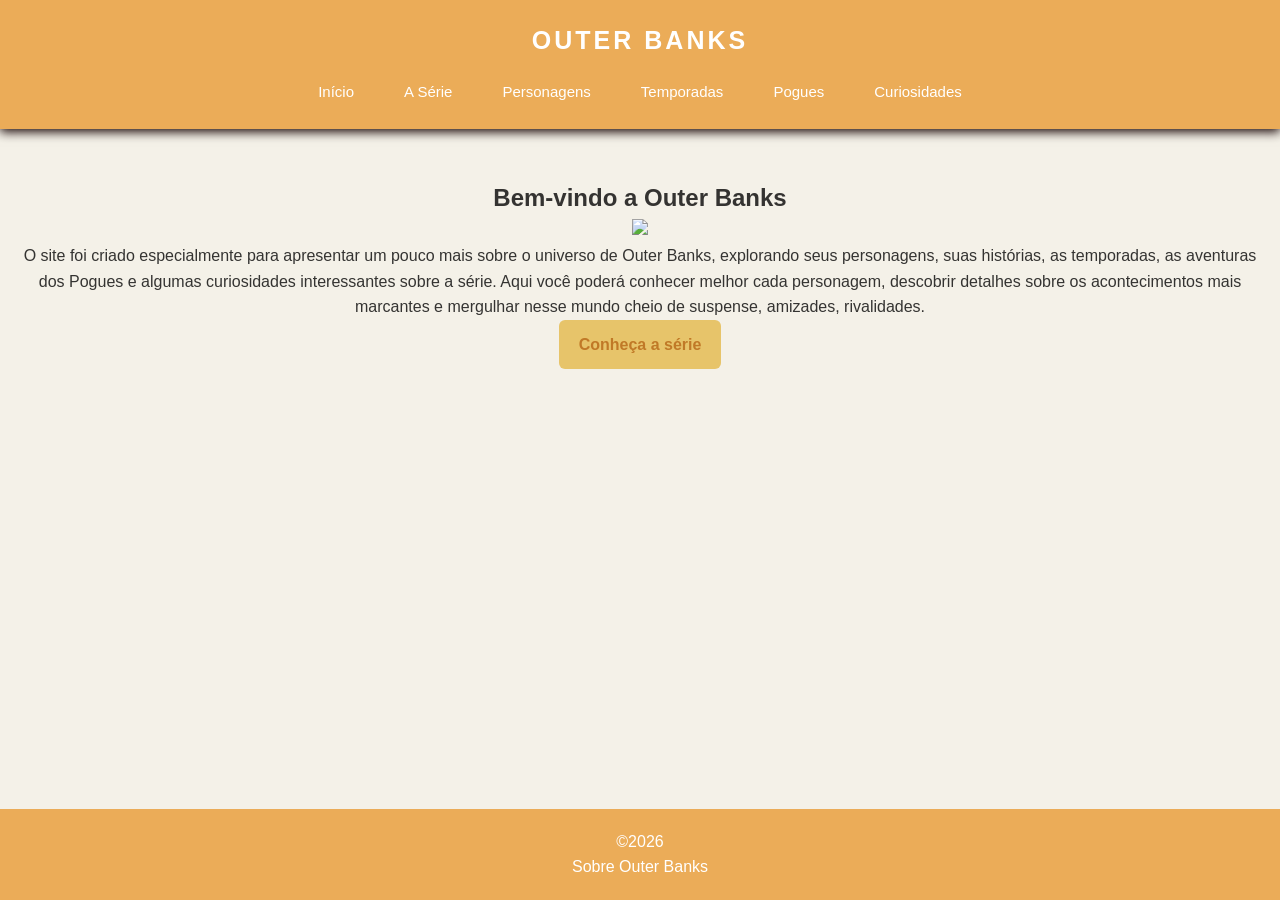
==== index.html @ cf871ffc "Update index.html with image and formatting Added an image to the main section and cleaned up the HT" ====
<!DOCTYPE html> <html lang="pt-BR">  
<head>  
    <meta charset="UTF-8">  
    <meta name="viewport" content="width=device-width, initial-scale=1.0">  
    <title>Outer Banks - Início</title>  
    <link rel="stylesheet" href="style.css">  
</head>  
<body>  
<header>  
    <h1>OUTER BANKS</h1>  
<nav>
    <a href="index.html">Início</a>  
    <a href="serie.html">A Série</a>  
    <a href="personagens.html">Personagens</a>  
    <a href="temporadas.html">Temporadas</a>  
    <a href="pogues.html">Pogues</a>  
    <a href="curiosidades.html">Curiosidades</a>  
</nav>
</header>  
<main class="inicio">  
        <div>  
            <h2>Bem-vindo a Outer Banks</h2>  
           <img src= https://pin.it/1afvQt2d7>
            <p>
           O site foi criado especialmente para apresentar um pouco mais sobre o universo de Outer Banks,
                explorando seus personagens, suas histórias, as temporadas, as aventuras dos Pogues e algumas curiosidades interessantes sobre a série. 
                Aqui você poderá conhecer melhor cada personagem, descobrir detalhes sobre os acontecimentos mais marcantes e mergulhar nesse mundo cheio de suspense,
                amizades, rivalidades.
          </p>  
        <a class="botao" href="serie.html">Conheça a série</a> 
    </div>    
</main>  
<footer>  
    <p>©2026</p>
    <p>Sobre Outer Banks </p>
</footer>  
</body>  
</html>
---- style.css ----
* {
    margin: 0;
    padding: 0;
    box-sizing: border-box;
}

html, body {
    min-height: 100%;
    text-align: center;
}

body {
    font-family: Arial, sans-serif;
    background-color: #f4f1e8;
    color: #000000c9;
    text-align: center;
    line-height: 1.6;
    min-height: 100vh;
    display: flex;
    flex-direction: column;
}

main {
    flex: 1;
}

/* CABEÇALHO */
header {
    background-color: #e99c37ce;
    color: white;
    padding: 20px;
    text-align: center;
    box-shadow: 0 3px 10px #180606;
}

header h1 {
    font-size: 25px;
    margin-bottom: 15px;
    letter-spacing: 3px;
}

/* MENU */
nav {
    display: flex;
    justify-content: center;
    flex-wrap: wrap;
    gap: 10px;
}

nav a {
    color: white;
    text-decoration: none;
    margin: 0 10px;
    font-size: 15px;
    padding: 5px 10px;
}

nav a:hover {
    background-color: #bd8928;
    border-radius: 5px;
}

/* DESTAQUE */
.hero {
    min-height: 200px;
    display: flex;
    align-items: center;
    justify-content: center;
    text-align: center;
    padding: 40px 20px;
    background-size: cover;
    background-position: center;
    color: rgba(221, 143, 40, 0.945);
}

.hero h2 {
    font-size: 40px;
    margin-bottom: 15px;
}

.hero p {
    font-size: 18px;
    margin-bottom: 25px;
}

/* IMAGENS */
.imagem img {
    display: block;
    width: 100%;
    max-width: 500px;
    height: auto;
    object-fit: contain;
    border-radius: 15px;
    margin: 20px auto;
}

/* BOTÕES */
.botao {
    display: inline-block;
    background-color: #e7c46a;
    color: #c07927;
    text-decoration: none;
    padding: 12px 20px;
    border-radius: 6px;
    font-weight: bold;
}

.botao:hover {
    background-color: #d6ad45;
}

/* CONTEÚDO */
.conteudo {
    max-width: 900px;
    margin: 40px auto;
    padding: 20px;
    text-align: center;
}

.conteudo h2,
.pagina h2 {
    color: #180606;
    margin-bottom: 20px;
}

.pagina {
    max-width: 900px;
    width: 100%;
    margin: 40px auto;
    padding: 20px;
    background-color: white;
    border-radius: 10px;
}

.pagina p {
    margin-bottom: 20px;
}

/* CAIXAS */
.caixa,
.pogue-box {
    background-color: white;
    padding: 15px;
    margin-top: 25px;
    border-radius: 10px;
    box-shadow: 0 2px 8px rgb(177, 76, 8);
}

.caixa h3,
.pogue-box h3 {
    margin-bottom: 15px;
}

/* TEMPORADAS */
.temporadas {
    display: grid;
    grid-template-columns: repeat(2, 1fr);
    gap: 20px;
}

.temporada {
    background-color: white;
    padding: 15px;
    border-radius: 10px;
    box-shadow: 0 2px 8px rgba(0, 0, 0, 0.10);
}

.temporada h3 {
    margin-bottom: 10px;
    color: #ca7524;
}

/* CARDS E PERSONAGENS */
.cards {
    display: grid;
    grid-template-columns: repeat(3, minmax(0, 1fr));
    gap: 20px;
    align-items: stretch;
}

.card {
    background-color: white;
    padding: 20px;
    border-radius: 10px;
    box-shadow: 0 2px 8px rgba(0, 0, 0, 0.12);
    text-align: center;
}

.card img {
    display: block;
    width: 100%;
    height: 100px;
    object-fit: contain;
    object-position: center;
    margin: 0 auto;
    border-radius: 10px;
}

.card h3 {
    color: #dd7c21;
    margin: 15px 0 10px;
}

.card p {
    margin: 0;
}

/* CURIOSIDADES */
.curiosidades {
    display: grid;
    grid-template-columns: repeat(2, 1fr);
    gap: 20px;
}

.curiosidade {
    background-color: white;
    padding: 25px;
    border-radius: 10px;
    box-shadow: 0 2px 8px rgba(0, 0, 0, 0.12);
}

.curiosidade h3 {
    margin-bottom: 10px;
    color: #bb711c;
}

/* RODAPÉ */
footer {
    background-color: #e99c37ce;
    color: white;
    text-align: center;
    padding: 20px;
    margin-top: auto;
}

/* RESPONSIVIDADE */
@media (max-width: 768px) {

    header h1 {
        font-size: 22px;
    }

    nav {
        flex-direction: column;
        align-items: center;
    }

    nav a {
        width: 100%;
    }

    .hero h2 {
        font-size: 30px;
    }

    .cards,
    .temporadas,
    .curiosidades {
        grid-template-columns: 1fr;
    }

    .pagina {
        margin: 20px auto;
        padding: 15px;
    }
}


/* PÁGINA INICIAL */

main {
    flex: 1;
    padding: 50px 20px;
    text-align: center;
}

main > h2 {
    font-size: 32px;
    color: #bd7625;
    margin-bottom: 20px;
    text-align: center;
}

main > p {
    max-width: 900px;
    margin: 0 auto 25px;
    font-size: 17px;
    line-height: 1.8;
    text-align: center;
}

main > .botao {
    display: inline-block;
    margin: 10px auto;
    padding: 13px 25px;
    font-size: 16px;
    transition: 0.3s;
}

main > .botao:hover {
    background-color: #d6ad45;
    transform: scale(1.05);
}

/* CELULAR */
@media (max-width: 768px) {
    main {
        padding: 35px 15px;
    }

    main > h2 {
        font-size: 25px;
    }

    main > p {
        font-size: 15px;
    }
}
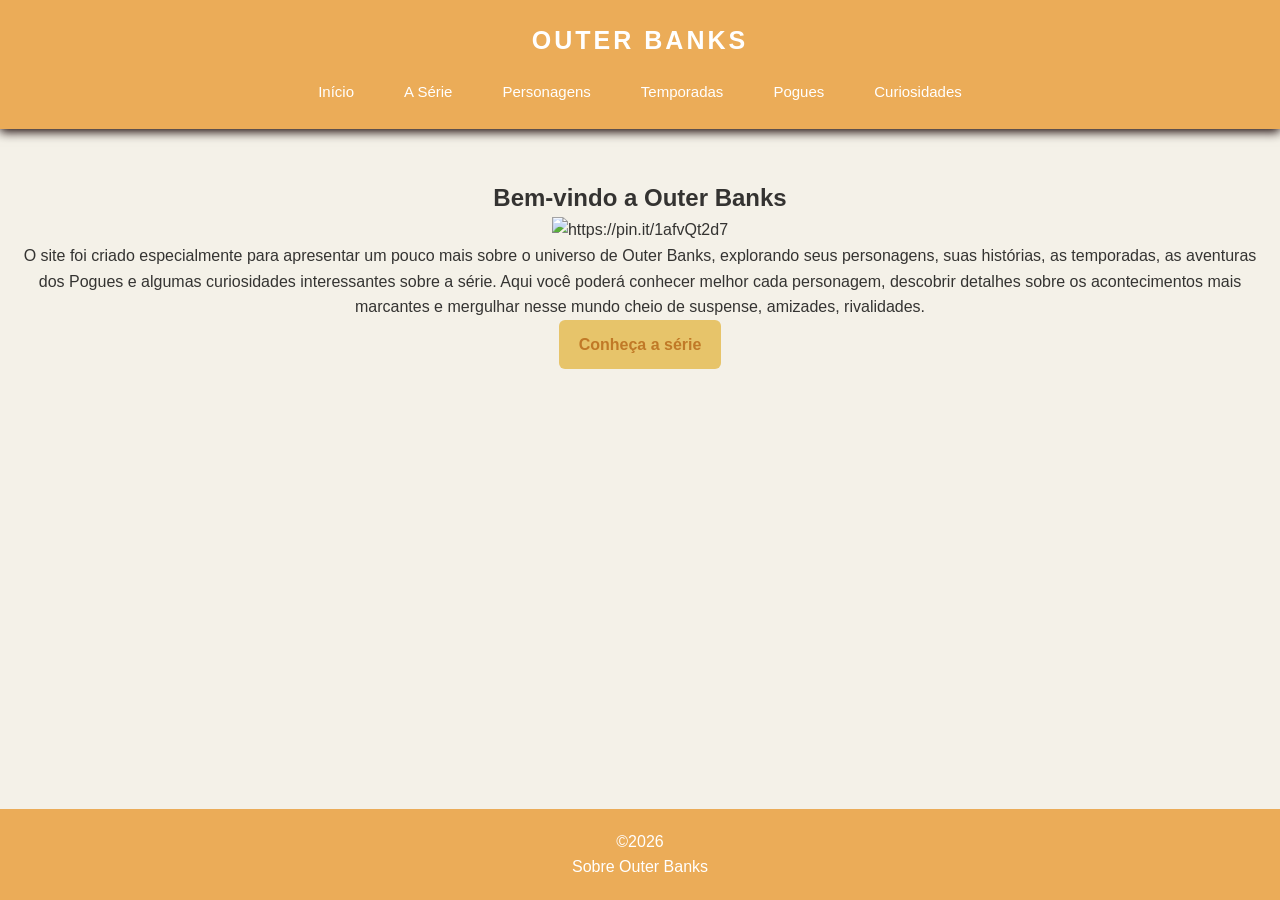
==== commit 83c3d071: "Restore index.html with original content" ====
--- a/index.html
+++ b/index.html
@@ -24,7 +24,7 @@
 <main class="inicio">  
         <div>  
             <h2>Bem-vindo a Outer Banks</h2>  
-           <img src= https://pin.it/1afvQt2d7>
+           <img src= https://pin.it/1afvQt2d7 alt= https://pin.it/1afvQt2d7>
             <p>
            O site foi criado especialmente para apresentar um pouco mais sobre o universo de Outer Banks,
                 explorando seus personagens, suas histórias, as temporadas, as aventuras dos Pogues e algumas curiosidades interessantes sobre a série. 
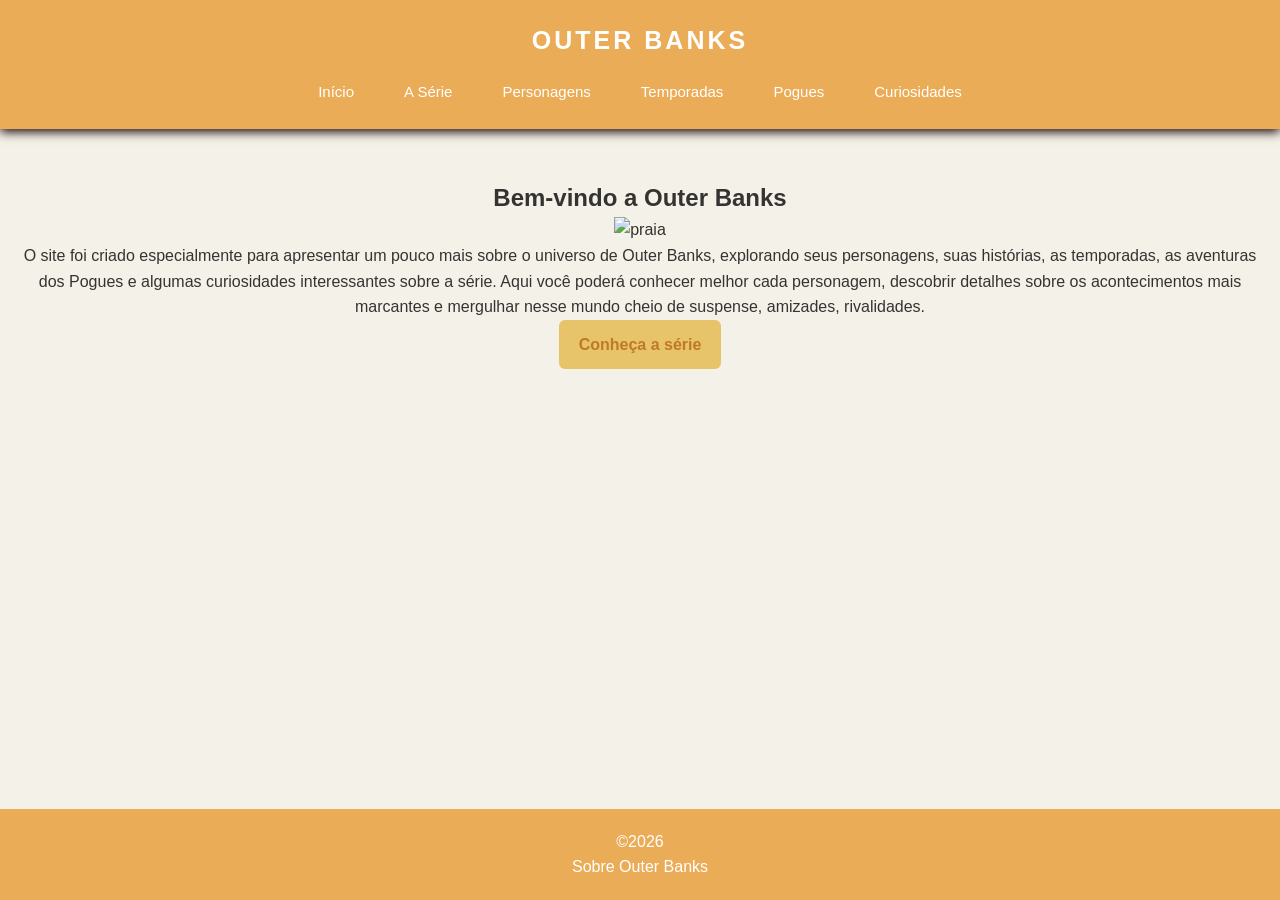
==== commit 7f238efc: "Fix HTML structure and update image source" ====
--- a/index.html
+++ b/index.html
@@ -24,7 +24,7 @@
 <main class="inicio">  
         <div>  
             <h2>Bem-vindo a Outer Banks</h2>  
-           <img src= https://pin.it/1afvQt2d7 alt= https://pin.it/1afvQt2d7>
+           <img src= praia  alt=praia>
             <p>
            O site foi criado especialmente para apresentar um pouco mais sobre o universo de Outer Banks,
                 explorando seus personagens, suas histórias, as temporadas, as aventuras dos Pogues e algumas curiosidades interessantes sobre a série. 
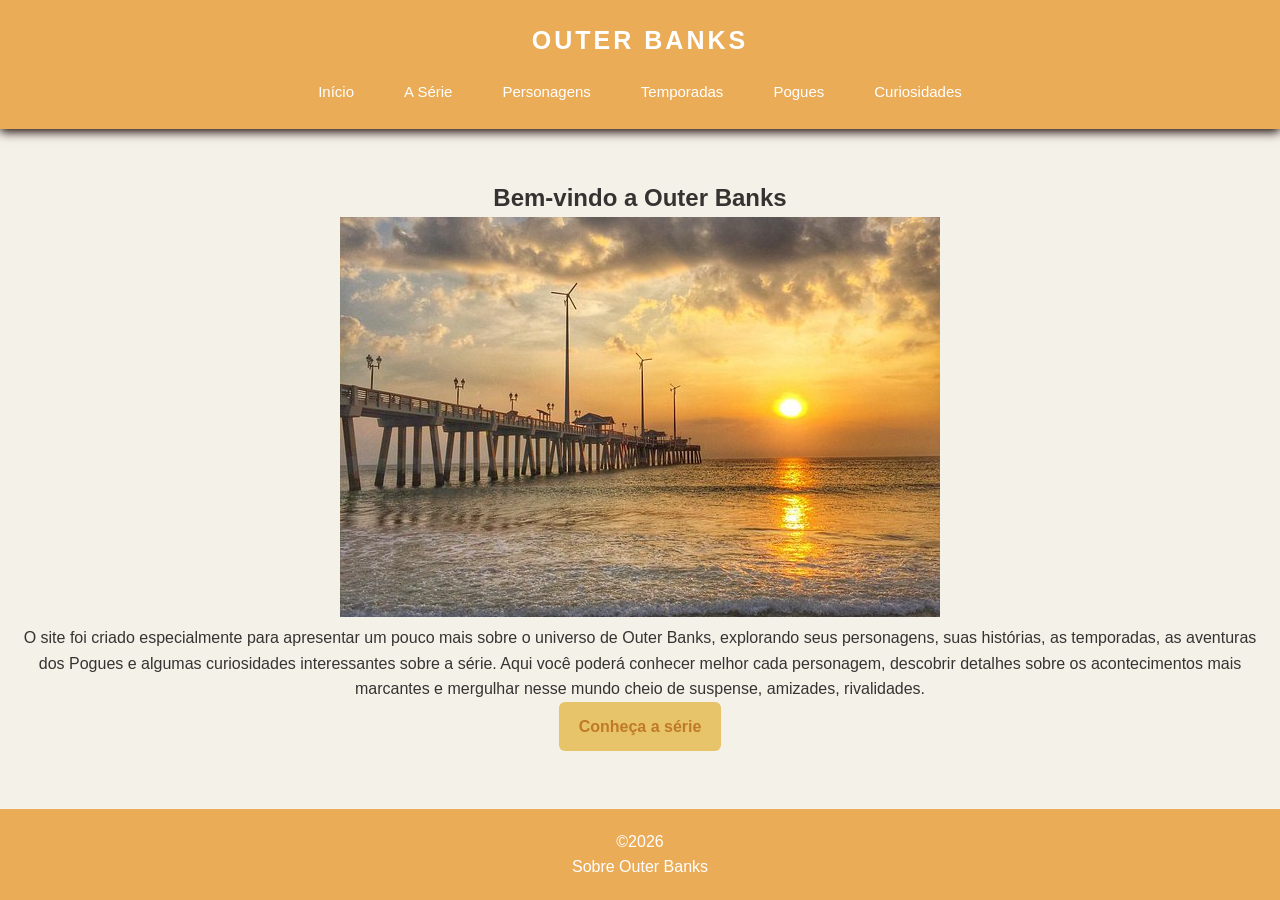
==== commit 9497c449: "Update index.html" ====
--- a/index.html
+++ b/index.html
@@ -1,6 +1,3 @@
-
-
-
 
 <!DOCTYPE html> <html lang="pt-BR">  
 <head>  
@@ -24,7 +21,7 @@
 <main class="inicio">  
         <div>  
             <h2>Bem-vindo a Outer Banks</h2>  
-           <img src= praia  alt=praia>
+           <img src= imagens/praia.jpg  alt=praia>
             <p>
            O site foi criado especialmente para apresentar um pouco mais sobre o universo de Outer Banks,
                 explorando seus personagens, suas histórias, as temporadas, as aventuras dos Pogues e algumas curiosidades interessantes sobre a série. 
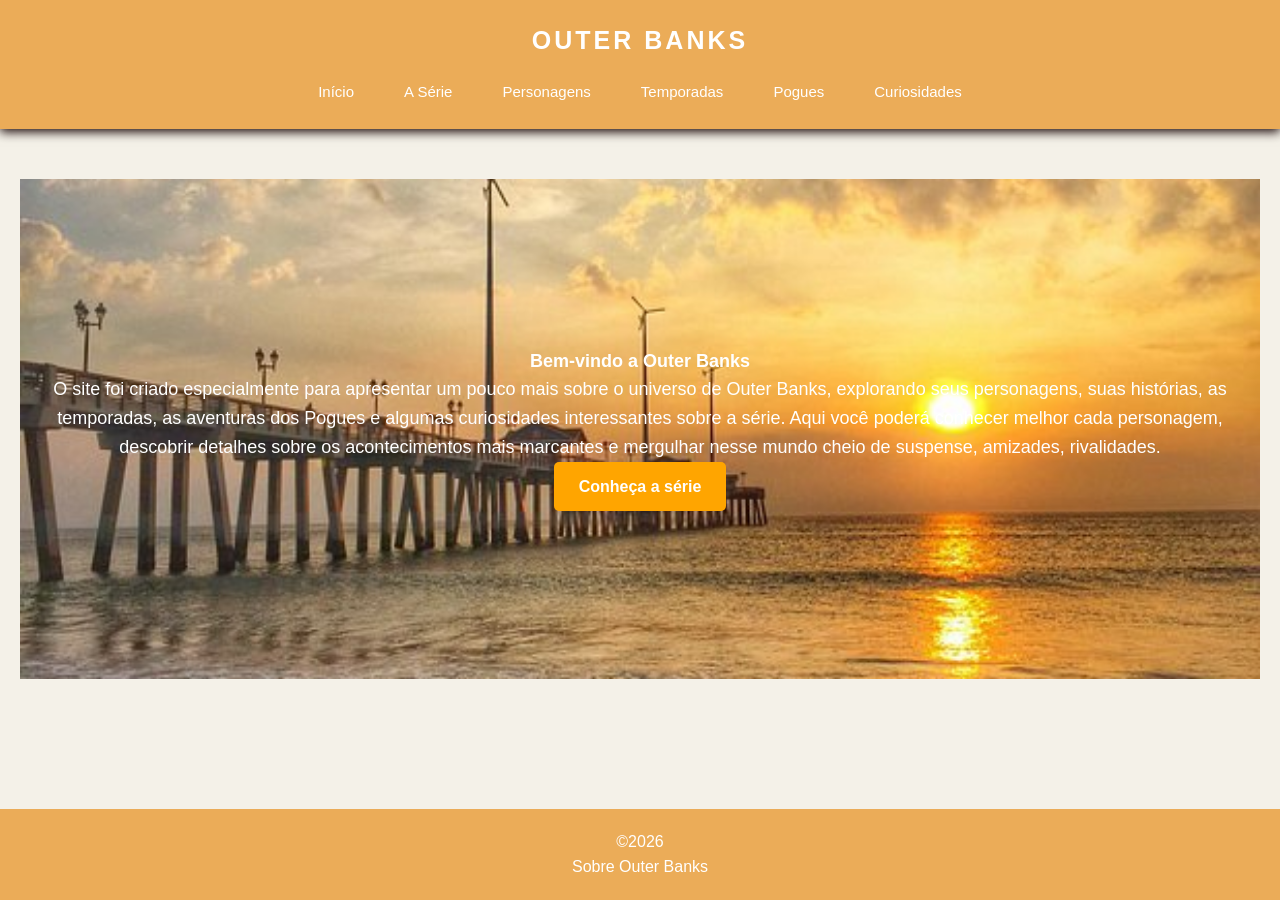
==== commit 2d8d8b75: "Update index.html" ====
--- a/index.html
+++ b/index.html
@@ -18,10 +18,10 @@
     <a href="curiosidades.html">Curiosidades</a>  
 </nav>
 </header>  
-<main class="inicio">  
-        <div>  
+<main>  
+  <section class="banner"> 
+        <div class=" conteudo-banner">  
             <h2>Bem-vindo a Outer Banks</h2>  
-           <img src= imagens/praia.jpg  alt=praia>
             <p>
            O site foi criado especialmente para apresentar um pouco mais sobre o universo de Outer Banks,
                 explorando seus personagens, suas histórias, as temporadas, as aventuras dos Pogues e algumas curiosidades interessantes sobre a série. 
--- a/style.css
+++ b/style.css
@@ -24,7 +24,6 @@
     flex: 1;
 }
 
-/* CABEÇALHO */
 header {
     background-color: #e99c37ce;
     color: white;
@@ -39,7 +38,6 @@
     letter-spacing: 3px;
 }
 
-/* MENU */
 nav {
     display: flex;
     justify-content: center;
@@ -60,7 +58,6 @@
     border-radius: 5px;
 }
 
-/* DESTAQUE */
 .hero {
     min-height: 200px;
     display: flex;
@@ -83,7 +80,6 @@
     margin-bottom: 25px;
 }
 
-/* IMAGENS */
 .imagem img {
     display: block;
     width: 100%;
@@ -94,7 +90,6 @@
     margin: 20px auto;
 }
 
-/* BOTÕES */
 .botao {
     display: inline-block;
     background-color: #e7c46a;
@@ -109,7 +104,6 @@
     background-color: #d6ad45;
 }
 
-/* CONTEÚDO */
 .conteudo {
     max-width: 900px;
     margin: 40px auto;
@@ -136,7 +130,6 @@
     margin-bottom: 20px;
 }
 
-/* CAIXAS */
 .caixa,
 .pogue-box {
     background-color: white;
@@ -151,7 +144,6 @@
     margin-bottom: 15px;
 }
 
-/* TEMPORADAS */
 .temporadas {
     display: grid;
     grid-template-columns: repeat(2, 1fr);
@@ -170,7 +162,6 @@
     color: #ca7524;
 }
 
-/* CARDS E PERSONAGENS */
 .cards {
     display: grid;
     grid-template-columns: repeat(3, minmax(0, 1fr));
@@ -205,7 +196,6 @@
     margin: 0;
 }
 
-/* CURIOSIDADES */
 .curiosidades {
     display: grid;
     grid-template-columns: repeat(2, 1fr);
@@ -224,7 +214,6 @@
     color: #bb711c;
 }
 
-/* RODAPÉ */
 footer {
     background-color: #e99c37ce;
     color: white;
@@ -233,7 +222,41 @@
     margin-top: auto;
 }
 
-/* RESPONSIVIDADE */
+.banner {
+    background-image: url("imagens/praia.jpg");
+    background-size: cover;
+    background-position: center;
+    background-repeat: no-repeat;
+    height: 500px;
+    
+    display: flex;
+    align-items: center;
+    justify-content: center;
+    text-align: center;
+    
+    color: white;
+}
+
+.conteudo-banner {
+    padding: 30px;
+}
+
+.banner h2{
+    font-size: 18px;
+}  
+
+.banner p{
+     font-size: 18px;
+ }
+
+.botao {
+    background-color: orange;
+    color: white;
+    padding: 12px 25px;
+    text-decoration: none;
+    border-radius: 5px;
+}
+
 @media (max-width: 768px) {
 
     header h1 {
@@ -264,9 +287,6 @@
         padding: 15px;
     }
 }
-
-
-/* PÁGINA INICIAL */
 
 main {
     flex: 1;
@@ -302,7 +322,6 @@
     transform: scale(1.05);
 }
 
-/* CELULAR */
 @media (max-width: 768px) {
     main {
         padding: 35px 15px;
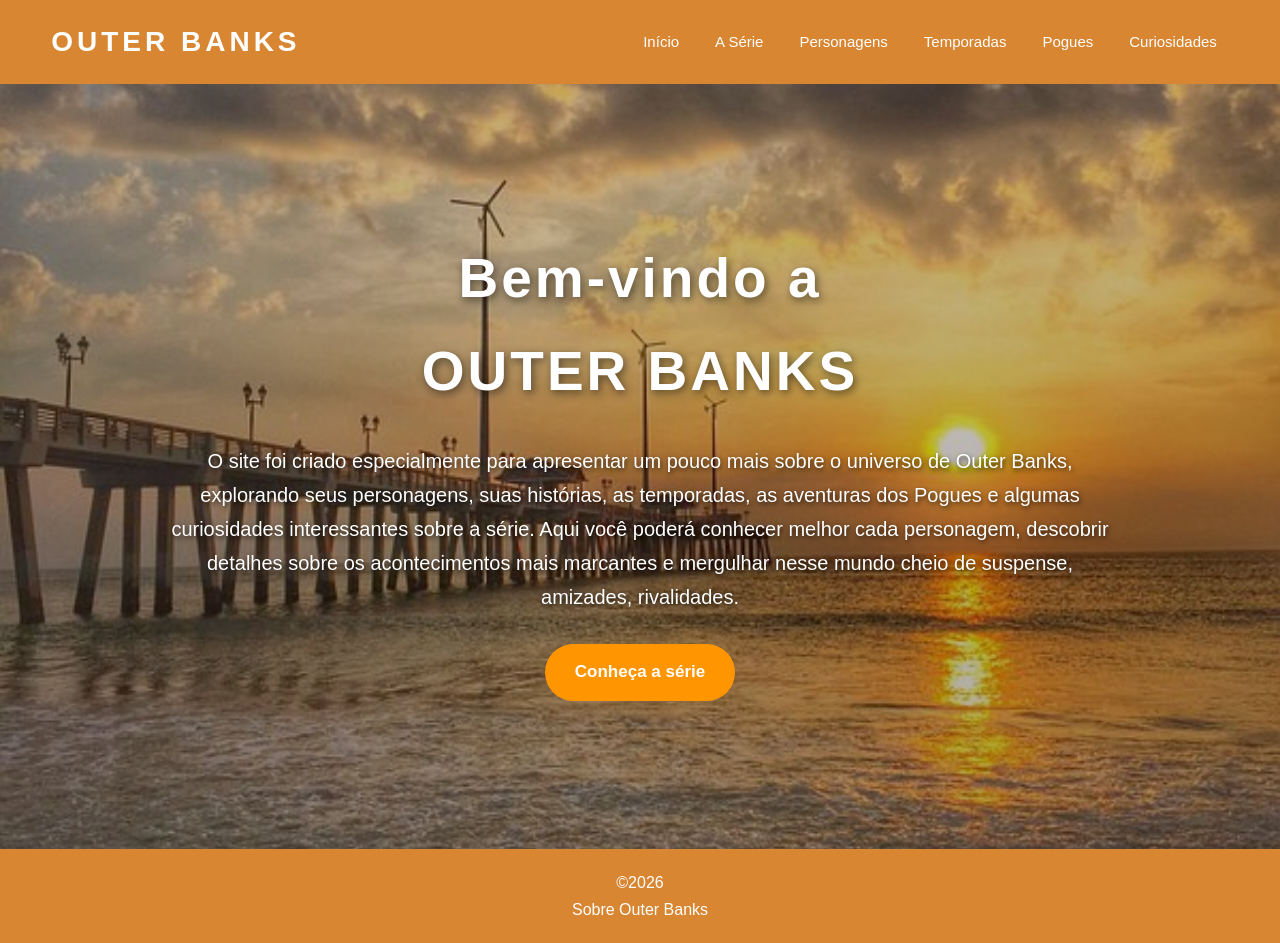
==== commit 6c68f0c9: "Update index.html" ====
--- a/index.html
+++ b/index.html
@@ -21,7 +21,8 @@
 <main>  
   <section class="banner"> 
         <div class=" conteudo-banner">  
-            <h2>Bem-vindo a Outer Banks</h2>  
+            <h2>Bem-vindo a <br>
+                OUTER BANKS </h2>  
             <p>
            O site foi criado especialmente para apresentar um pouco mais sobre o universo de Outer Banks,
                 explorando seus personagens, suas histórias, as temporadas, as aventuras dos Pogues e algumas curiosidades interessantes sobre a série. 
--- a/style.css
+++ b/style.css
@@ -1,23 +1,23 @@
+
 * {
     margin: 0;
     padding: 0;
     box-sizing: border-box;
 }
 
-html, body {
-    min-height: 100%;
-    text-align: center;
+html {
+    scroll-behavior: smooth;
 }
 
 body {
     font-family: Arial, sans-serif;
-    background-color: #f4f1e8;
-    color: #000000c9;
-    text-align: center;
-    line-height: 1.6;
+    background-color: #f7f2e9;
+    color: #333;
+    line-height: 1.7;
     min-height: 100vh;
     display: flex;
     flex-direction: column;
+    text-align: center;
 }
 
 main {
@@ -25,280 +25,219 @@
 }
 
 header {
-    background-color: #e99c37ce;
-    color: white;
-    padding: 20px;
-    text-align: center;
-    box-shadow: 0 3px 10px #180606;
+    background: #d98632;
+    color: white;
+    padding: 18px 4%;
+    display: flex;
+    align-items: center;
+    justify-content: space-between;
+    flex-wrap: wrap;
+    box-shadow: 0 3px 12px rgba(0,0,0,0.15);
 }
 
 header h1 {
-    font-size: 25px;
-    margin-bottom: 15px;
-    letter-spacing: 3px;
+    font-size: 28px;
+    letter-spacing: 4px;
+    margin: 0;
 }
 
 nav {
-    display: flex;
-    justify-content: center;
-    flex-wrap: wrap;
-    gap: 10px;
-}
-
-nav a {
-    color: white;
-    text-decoration: none;
-    margin: 0 10px;
-    font-size: 15px;
-    padding: 5px 10px;
-}
-
-nav a:hover {
-    background-color: #bd8928;
-    border-radius: 5px;
-}
-
-.hero {
-    min-height: 200px;
     display: flex;
     align-items: center;
     justify-content: center;
-    text-align: center;
-    padding: 40px 20px;
+    gap: 12px;
+    flex-wrap: wrap;
+}
+
+nav a {
+    color: white;
+    text-decoration: none;
+    font-size: 15px;
+    padding: 8px 12px;
+    transition: 0.3s;
+}
+
+nav a:hover {
+    background-color: rgba(255,255,255,0.2);
+    border-radius: 20px;
+}
+
+.banner {
+    background-image:
+        linear-gradient(
+            rgba(30, 15, 5, 0.25),
+            rgba(30, 15, 5, 0.35)
+        ),
+        url("imagens/praia.jpg");
+
     background-size: cover;
     background-position: center;
-    color: rgba(221, 143, 40, 0.945);
-}
-
-.hero h2 {
-    font-size: 40px;
+    background-repeat: no-repeat;
+    min-height: 85vh;
+    display: flex;
+    align-items: center;
+    justify-content: center;
+    padding: 50px 20px;
+    color: white;
+}
+
+.conteudo-banner {
+    width: 100%;
+    max-width: 1000px;
+    padding: 25px;
+    text-align: center;
+}
+
+.banner h2 {
+    color: white;
+    font-size: 55px;
+    letter-spacing: 3px;
+    margin-bottom: 25px;
+    text-shadow: 2px 3px 8px rgba(0,0,0,0.5);
+}
+
+.banner p {
+    color: white;
+    font-size: 20px;
+    line-height: 1.7;
+    margin-bottom: 30px;
+    text-shadow: 1px 2px 5px rgba(0,0,0,0.7);
+}
+
+.botao {
+    display: inline-block;
+    background-color: #ff9500;
+    color: white;
+    text-decoration: none;
+    padding: 14px 30px;
+    border-radius: 30px;
+    font-size: 17px;
+    font-weight: bold;
+    transition: 0.3s;
+}
+
+.botao:hover {
+    background-color: #d97800;
+    transform: translateY(-3px);
+}
+
+.conteudo {
+    max-width: 1000px;
+    margin: 40px auto;
+    padding: 25px;
+    text-align: center;
+}
+
+.pagina {
+    max-width: 1000px;
+    width: 90%;
+    margin: 40px auto;
+    padding: 30px;
+    background-color: white;
+    border-radius: 15px;
+    box-shadow: 0 4px 15px rgba(0,0,0,0.08);
+}
+
+.pagina h2,
+.conteudo h2 {
+    color: #c87927;
+    margin-bottom: 20px;
+    font-size: 28px;
+}
+
+.pagina p {
+    margin-bottom: 20px;
+}
+
+.caixa,
+.pogue-box {
+    background-color: white;
+    padding: 22px;
+    margin-top: 25px;
+    border-radius: 12px;
+    box-shadow: 0 3px 12px rgba(177,76,8,0.15);
+}
+
+.caixa h3,
+.pogue-box h3 {
+    color: #ce7928;
     margin-bottom: 15px;
 }
 
-.hero p {
-    font-size: 18px;
-    margin-bottom: 25px;
-}
-
-.imagem img {
+.cards {
+    display: grid;
+    grid-template-columns: repeat(3, minmax(0, 1fr));
+    gap: 22px;
+    align-items: stretch;
+}
+
+.card {
+    background-color: white;
+    padding: 20px;
+    border-radius: 15px;
+    box-shadow: 0 4px 12px rgba(0,0,0,0.10);
+    transition: 0.3s;
+}
+
+.card:hover {
+    transform: translateY(-5px);
+}
+
+.card img {
     display: block;
     width: 100%;
-    max-width: 500px;
-    height: auto;
-    object-fit: contain;
-    border-radius: 15px;
-    margin: 20px auto;
-}
-
-.botao {
-    display: inline-block;
-    background-color: #e7c46a;
-    color: #c07927;
-    text-decoration: none;
-    padding: 12px 20px;
-    border-radius: 6px;
-    font-weight: bold;
-}
-
-.botao:hover {
-    background-color: #d6ad45;
-}
-
-.conteudo {
-    max-width: 900px;
-    margin: 40px auto;
-    padding: 20px;
-    text-align: center;
-}
-
-.conteudo h2,
-.pagina h2 {
-    color: #180606;
-    margin-bottom: 20px;
-}
-
-.pagina {
-    max-width: 900px;
-    width: 100%;
-    margin: 40px auto;
-    padding: 20px;
-    background-color: white;
+    height: 180px;
+    object-fit: cover;
+    object-position: center;
     border-radius: 10px;
-}
-
-.pagina p {
-    margin-bottom: 20px;
-}
-
-.caixa,
-.pogue-box {
-    background-color: white;
-    padding: 15px;
-    margin-top: 25px;
-    border-radius: 10px;
-    box-shadow: 0 2px 8px rgb(177, 76, 8);
-}
-
-.caixa h3,
-.pogue-box h3 {
-    margin-bottom: 15px;
+    margin: 0 auto;
+}
+
+.card h3 {
+    color: #d47d28;
+    margin: 15px 0 10px;
 }
 
 .temporadas {
     display: grid;
     grid-template-columns: repeat(2, 1fr);
-    gap: 20px;
+    gap: 22px;
 }
 
 .temporada {
     background-color: white;
-    padding: 15px;
-    border-radius: 10px;
-    box-shadow: 0 2px 8px rgba(0, 0, 0, 0.10);
+    padding: 22px;
+    border-radius: 12px;
+    box-shadow: 0 3px 12px rgba(0,0,0,0.09);
 }
 
 .temporada h3 {
-    margin-bottom: 10px;
-    color: #ca7524;
-}
-
-.cards {
-    display: grid;
-    grid-template-columns: repeat(3, minmax(0, 1fr));
-    gap: 20px;
-    align-items: stretch;
-}
-
-.card {
-    background-color: white;
-    padding: 20px;
-    border-radius: 10px;
-    box-shadow: 0 2px 8px rgba(0, 0, 0, 0.12);
-    text-align: center;
-}
-
-.card img {
-    display: block;
-    width: 100%;
-    height: 100px;
-    object-fit: contain;
-    object-position: center;
-    margin: 0 auto;
-    border-radius: 10px;
-}
-
-.card h3 {
-    color: #dd7c21;
-    margin: 15px 0 10px;
-}
-
-.card p {
-    margin: 0;
+    color: #ce7928;
+    margin-bottom: 12px;
 }
 
 .curiosidades {
     display: grid;
     grid-template-columns: repeat(2, 1fr);
-    gap: 20px;
+    gap: 22px;
 }
 
 .curiosidade {
     background-color: white;
     padding: 25px;
-    border-radius: 10px;
-    box-shadow: 0 2px 8px rgba(0, 0, 0, 0.12);
+    border-radius: 12px;
+    box-shadow: 0 3px 12px rgba(0,0,0,0.09);
 }
 
 .curiosidade h3 {
-    margin-bottom: 10px;
-    color: #bb711c;
-}
-
-footer {
-    background-color: #e99c37ce;
-    color: white;
-    text-align: center;
-    padding: 20px;
-    margin-top: auto;
-}
-
-.banner {
-    background-image: url("imagens/praia.jpg");
-    background-size: cover;
-    background-position: center;
-    background-repeat: no-repeat;
-    height: 500px;
-    
-    display: flex;
-    align-items: center;
-    justify-content: center;
-    text-align: center;
-    
-    color: white;
-}
-
-.conteudo-banner {
-    padding: 30px;
-}
-
-.banner h2{
-    font-size: 18px;
-}  
-
-.banner p{
-     font-size: 18px;
- }
-
-.botao {
-    background-color: orange;
-    color: white;
-    padding: 12px 25px;
-    text-decoration: none;
-    border-radius: 5px;
-}
-
-@media (max-width: 768px) {
-
-    header h1 {
-        font-size: 22px;
-    }
-
-    nav {
-        flex-direction: column;
-        align-items: center;
-    }
-
-    nav a {
-        width: 100%;
-    }
-
-    .hero h2 {
-        font-size: 30px;
-    }
-
-    .cards,
-    .temporadas,
-    .curiosidades {
-        grid-template-columns: 1fr;
-    }
-
-    .pagina {
-        margin: 20px auto;
-        padding: 15px;
-    }
-}
-
-main {
-    flex: 1;
-    padding: 50px 20px;
-    text-align: center;
+    color: #bd7625;
+    margin-bottom: 12px;
 }
 
 main > h2 {
     font-size: 32px;
     color: #bd7625;
     margin-bottom: 20px;
-    text-align: center;
 }
 
 main > p {
@@ -306,25 +245,69 @@
     margin: 0 auto 25px;
     font-size: 17px;
     line-height: 1.8;
+}
+
+footer {
+    background-color: #d98632;
+    color: white;
     text-align: center;
-}
-
-main > .botao {
-    display: inline-block;
-    margin: 10px auto;
-    padding: 13px 25px;
-    font-size: 16px;
-    transition: 0.3s;
-}
-
-main > .botao:hover {
-    background-color: #d6ad45;
-    transform: scale(1.05);
+    padding: 20px;
+    margin-top: auto;
 }
 
 @media (max-width: 768px) {
-    main {
-        padding: 35px 15px;
+
+    header {
+        flex-direction: column;
+        gap: 12px;
+        padding: 18px 10px;
+    }
+
+    header h1 {
+        font-size: 24px;
+    }
+
+    nav {
+        gap: 5px;
+    }
+
+    nav a {
+        font-size: 13px;
+        padding: 7px;
+    }
+
+    .banner {
+        min-height: 80vh;
+        padding: 30px 12px;
+    }
+
+    .conteudo-banner {
+        padding: 15px;
+    }
+
+    .banner h2 {
+        font-size: 34px;
+    }
+
+    .banner p {
+        font-size: 16px;
+    }
+
+    .botao {
+        font-size: 15px;
+        padding: 12px 24px;
+    }
+
+    .cards,
+    .temporadas,
+    .curiosidades {
+        grid-template-columns: 1fr;
+    }
+
+    .pagina {
+        width: 95%;
+        margin: 20px auto;
+        padding: 20px;
     }
 
     main > h2 {
@@ -333,6 +316,6 @@
 
     main > p {
         font-size: 15px;
-    }
-}
-
+        padding: 0 10px;
+    }
+}
